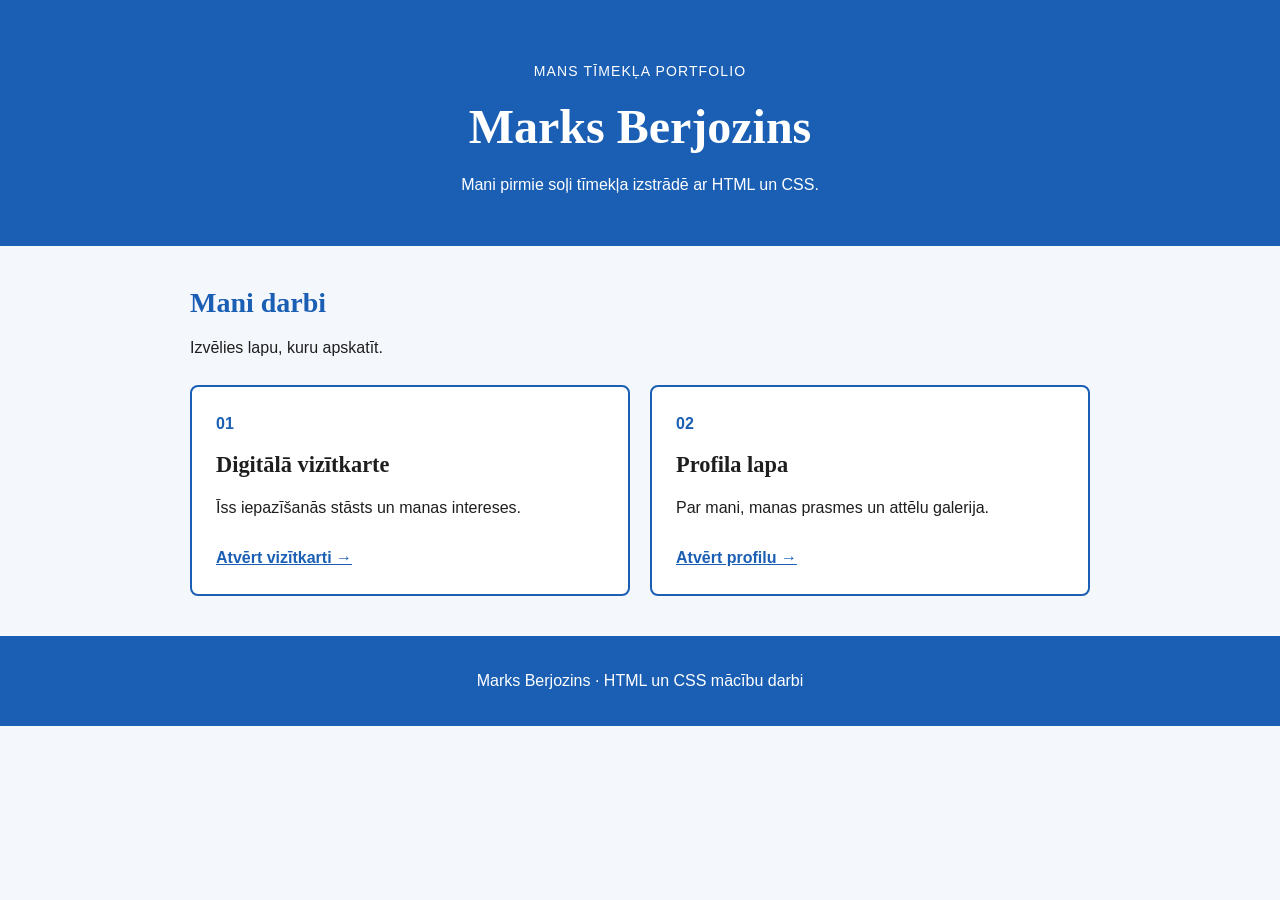
==== index.html @ 0151a34e "Pievieno sākumlapu" ====
<!DOCTYPE html>
<html lang="lv">
<head>
    <meta charset="UTF-8">
    <meta name="viewport" content="width=device-width, initial-scale=1.0">
    <meta name="description" content="Marka Berjozina tīmekļa izstrādes mācību darbi: vizītkarte un profila lapa.">
    <title>Marks Berjozins | Mani darbi</title>
    <link rel="stylesheet" href="sakums.css">
</head>
<body>
    <header>
        <p class="ievads">Mans tīmekļa portfolio</p>
        <h1>Marks Berjozins</h1>
        <p>Mani pirmie soļi tīmekļa izstrādē ar HTML un CSS.</p>
    </header>

    <main>
        <h2>Mani darbi</h2>
        <p>Izvēlies lapu, kuru apskatīt.</p>
        <ul class="darbi">
            <li>
                <a href="vizitkarte/index.html">
                    <span class="numurs">01</span>
                    <h3>Digitālā vizītkarte</h3>
                    <p>Īss iepazīšanās stāsts un manas intereses.</p>
                    <span class="atvert">Atvērt vizītkarti →</span>
                </a>
            </li>
            <li>
                <a href="Marks%20Berjozins.html">
                    <span class="numurs">02</span>
                    <h3>Profila lapa</h3>
                    <p>Par mani, manas prasmes un attēlu galerija.</p>
                    <span class="atvert">Atvērt profilu →</span>
                </a>
            </li>
        </ul>
    </main>

    <footer>
        <p>Marks Berjozins · HTML un CSS mācību darbi</p>
    </footer>
</body>
</html>
---- sakums.css ----
* {
    box-sizing: border-box;
}

body {
    margin: 0;
    color: #1e1e1e;
    background: #f4f7fb;
    font-family: Arial, Helvetica, sans-serif;
    line-height: 1.6;
}

header {
    padding: 48px 20px;
    background: #1a5fb4;
    color: white;
    text-align: center;
}

header p {
    max-width: 42rem;
    margin: 12px auto 0;
}

.ievads {
    font-size: 0.875rem;
    letter-spacing: 0.08em;
    text-transform: uppercase;
}

h1, h2, h3 {
    font-family: Georgia, "Times New Roman", serif;
    line-height: 1.2;
}

h1 {
    margin: 16px 0;
    font-size: clamp(2rem, 6vw, 3rem);
}

h2 {
    margin: 0 0 12px;
    color: #1a5fb4;
    font-size: 1.75rem;
}

h3 {
    margin: 16px 0 12px;
    font-size: 1.4rem;
}

main {
    width: min(100% - 32px, 900px);
    margin: 40px auto;
}

.darbi {
    display: grid;
    grid-template-columns: repeat(2, minmax(0, 1fr));
    gap: 20px;
    padding: 0;
    margin-top: 24px;
    list-style: none;
}

.darbi a {
    display: block;
    height: 100%;
    padding: 24px;
    border: 2px solid #1a5fb4;
    border-radius: 8px;
    color: inherit;
    background: white;
    text-decoration: none;
}

.darbi a:hover {
    background: #eaf2fc;
}

a:focus-visible {
    outline: 3px solid #1e1e1e;
    outline-offset: 4px;
}

.numurs {
    color: #1a5fb4;
    font-weight: bold;
}

.atvert {
    display: inline-block;
    margin-top: 8px;
    color: #1a5fb4;
    text-decoration: underline;
    font-weight: bold;
}

footer {
    padding: 16px;
    color: white;
    background: #1a5fb4;
    text-align: center;
}

@media (max-width: 600px) {
    header {
        padding: 32px 16px;
    }

    .darbi {
        grid-template-columns: 1fr;
    }
}
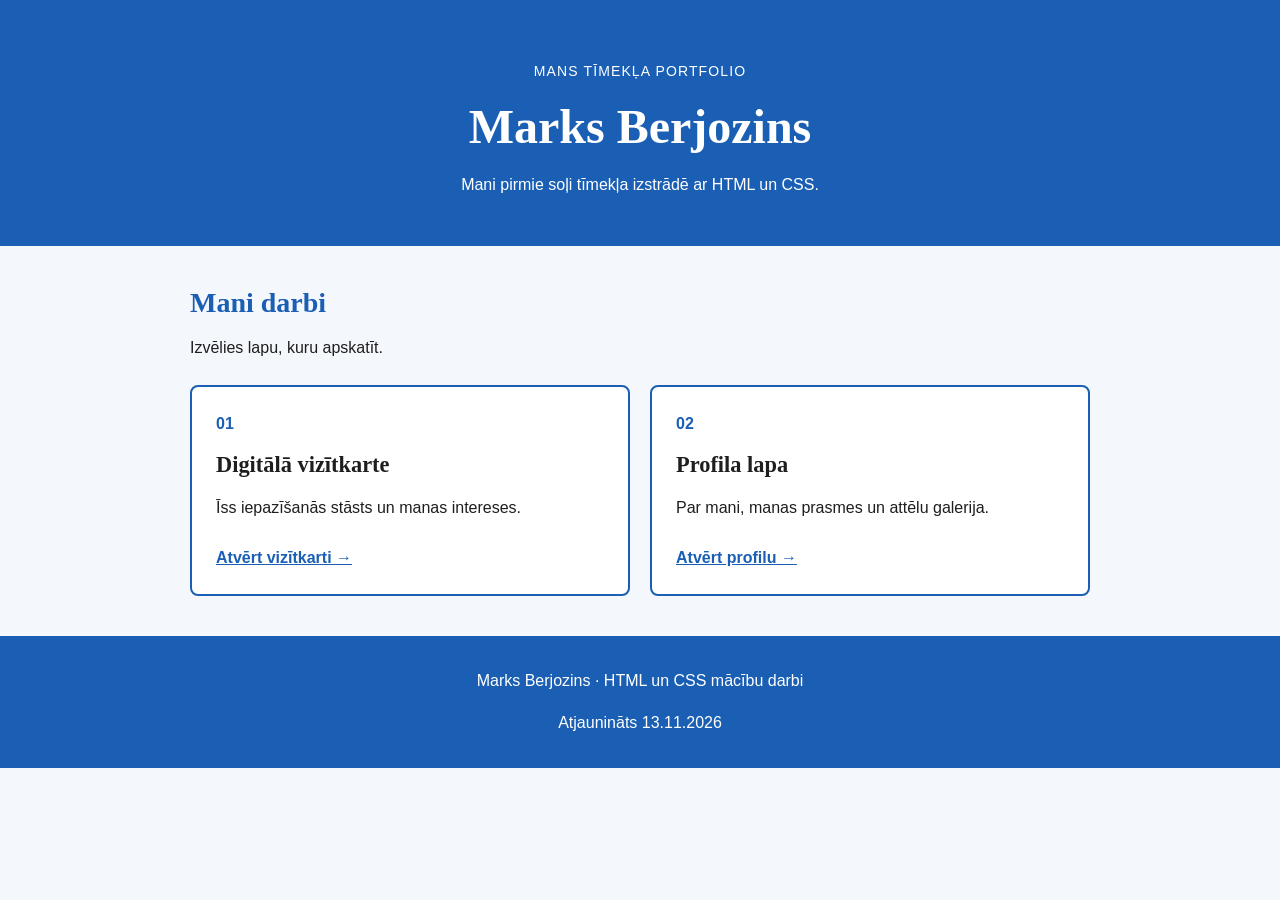
==== commit 852c7662: "Pievieno atjaunināšanas datumu un N10 pārbaudes" ====
--- a/index.html
+++ b/index.html
@@ -39,6 +39,7 @@
 
     <footer>
         <p>Marks Berjozins · HTML un CSS mācību darbi</p>
+        <p>Atjaunināts <time datetime="2026-11-13">13.11.2026</time></p>
     </footer>
 </body>
 </html>
